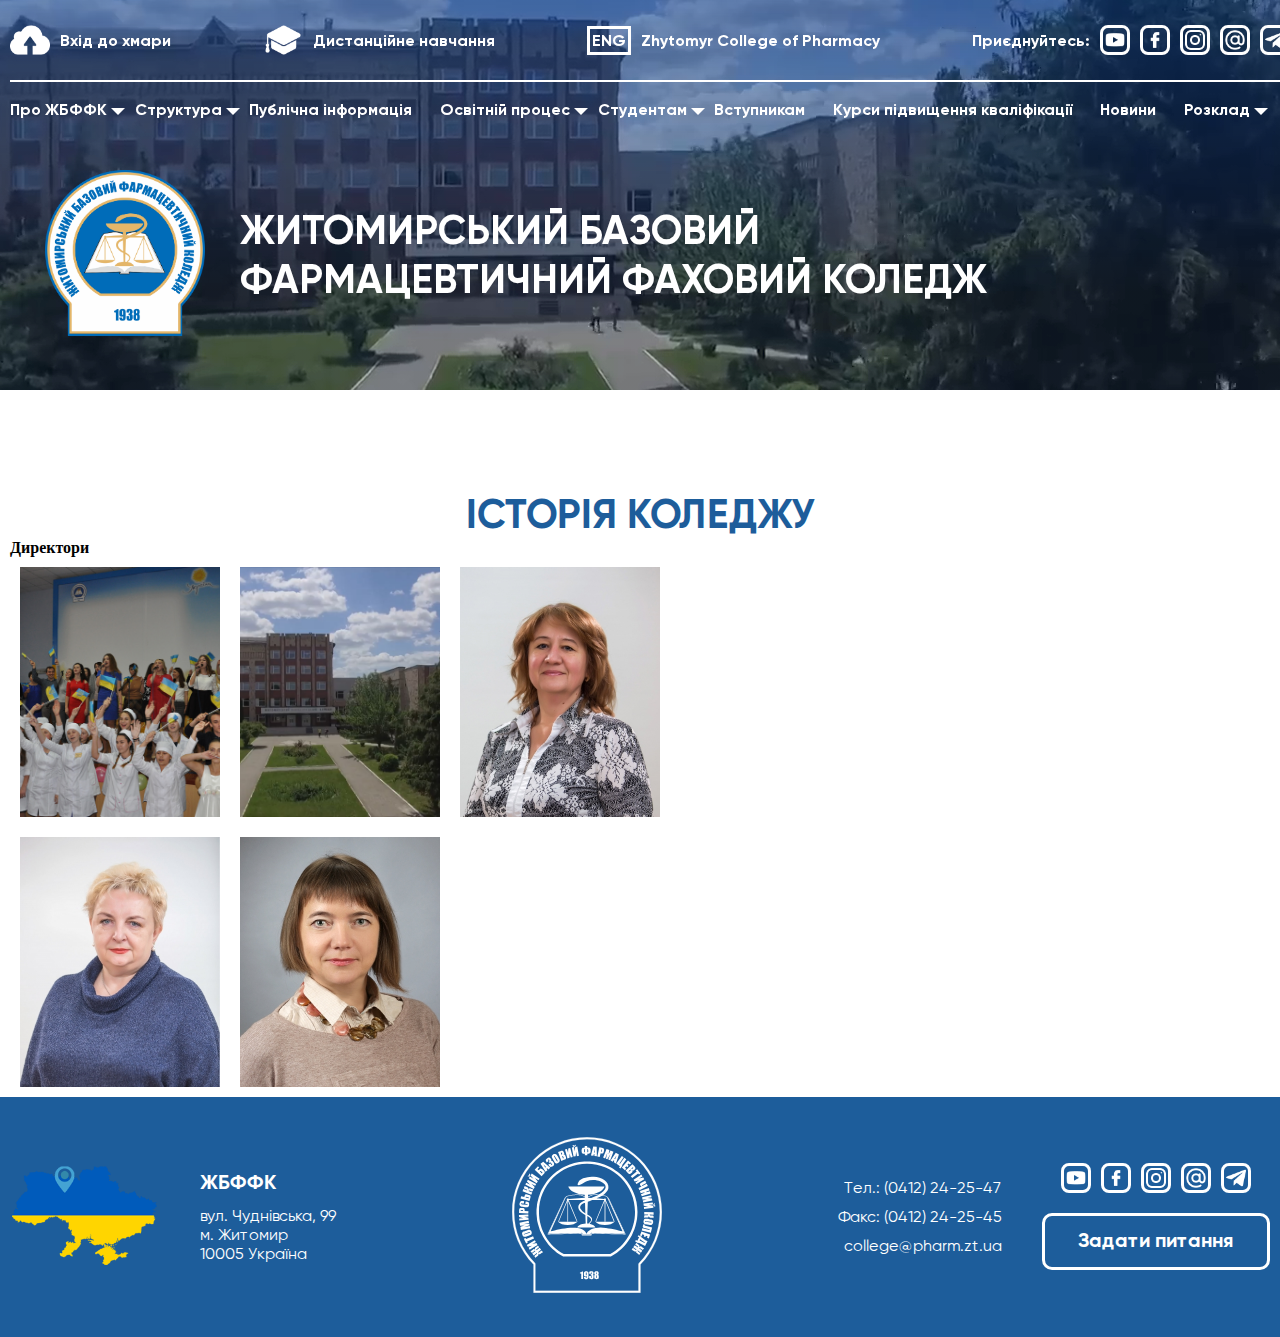
==== pages/about/college-history.html @ fb76a5b3 "first commit" ====
<!DOCTYPE html>
<html lang="en">
  <head>
    <meta charset="UTF-8" />
    <meta name="viewport" content="width=device-width, initial-scale=1.0" />
    <link rel="stylesheet" href="../../css/global.css" />
    <link rel="stylesheet" href="../../css/style.css" />

    <link rel="stylesheet" href="https://cdn.jsdelivr.net/npm/@fancyapps/ui@5.0/dist/fancybox/fancybox.css" />

    <link rel="stylesheet" href="../../css/about/index.css" />
    <link rel="stylesheet" href="../../css/about/college-history.css" />
    <title>Document</title>
  </head>
  <body>
    <div class="wrapper" id="scroll-top">
      <header class="header">
        <div class="container">
          <div class="header__top">
            <a class="header__top-link" href="#">
              <img src="../../images/icons/cloud-white.png" alt="cloud icon" />
              <span>Вхід до хмари</span>
            </a>
            <a class="header__top-link" href="#">
              <img src="../../images/icons/education-white.png" alt="education" />
              <span>Дистанційне навчання</span>
            </a>
            <a class="header__top-link" href="#">
              <span class="header__eng-icon">ENG</span>
              <span>Zhytomyr College of Pharmacy</span>
            </a>

            <div class="social__wrapper">
              <p>Приєднуйтесь:</p>
              <ul class="social__list">
                <li class="social__list-item">
                  <a href="#">
                    <img class="social__list-icon" src="../../images/icons/youtube-white.png" />
                  </a>
                </li>
                <li class="social__list-item">
                  <a href="#">
                    <img class="social__list-icon" src="../../images/icons/facebook-white.png" />
                  </a>
                </li>
                <li class="social__list-item">
                  <a href="#">
                    <img class="social__list-icon" src="../../images/icons/instagram-white.png" />
                  </a>
                </li>
                <li class="social__list-item">
                  <a href="#">
                    <img class="social__list-icon" src="../../images/icons/email-white.png" />
                  </a>
                </li>
                <li class="social__list-item">
                  <a href="#">
                    <img class="social__list-icon" src="../../images/icons/telegram-white.png" />
                  </a>
                </li>
              </ul>
            </div>
          </div>
        </div>

        <nav class="header__nav" id="header-nav">
          <ul class="header__nav-list">
            <li class="header__nav-item">
              <a href="#">Про ЖБФФК</a>
              <span class="triangle"></span>
              <ul class="header__nav-submenu">
                <li class="header__nav-submenu-item">
                  <a class="header__nav-submenu-link" href="#">Про ЖБФФК</a>
                </li>
                <li class="header__nav-submenu-item">
                  <a class="header__nav-submenu-link" href="#">Історія коледжу</a>
                </li>
                <li class="header__nav-submenu-item">
                  <a class="header__nav-submenu-link" href="#">Контакти</a>
                </li>
                <li class="header__nav-submenu-item">
                  <a class="header__nav-submenu-link" href="/pages/about/administration.html">Адміністрація</a>
                </li>
                <li class="header__nav-submenu-item">
                  <a class="header__nav-submenu-link" href="/pages/about/teachers.html">Викладацький склад</a>
                </li>
                <li class="header__nav-submenu-item">
                  <a class="header__nav-submenu-link" href="#">Матеріально-технічна база</a>
                </li>
                <li class="header__nav-submenu-item">
                  <a class="header__nav-submenu-link" href="#">Гуртожиток</a>
                </li>
                <li class="header__nav-submenu-item">
                  <a class="header__nav-submenu-link" href="#">Відео і 3D-панорами</a>
                </li>
                <li class="header__nav-submenu-item">
                  <a class="header__nav-submenu-link" href="#">Відомі випускники коледжу</a>
                </li>
                <li class="header__nav-submenu-item">
                  <a class="header__nav-submenu-link" href="#">Герб та гімн коледжу</a>
                </li>
              </ul>
            </li>
            <li class="header__nav-item">
              <a href="#">Структура</a>
              <span class="triangle"></span>
              <ul class="header__nav-submenu">
                <li class="header__nav-submenu-item">
                  <a class="header__nav-submenu-link" href="#">Структура</a>
                </li>
                <li class="header__nav-submenu-item">
                  <a class="header__nav-submenu-link" href="#">Відділення</a>
                </li>
                <li class="header__nav-submenu-item">
                  <a class="header__nav-submenu-link" href="#">Підрозділи</a>
                </li>
                <li class="header__nav-submenu-item">
                  <a class="header__nav-submenu-link" href="#">Циклові комісії</a>
                </li>
              </ul>
            </li>
            <li class="header__nav-item"><a href="#">Публічна інформація</a></li>
            <li class="header__nav-item">
              <a href="#">Освітній процес</a>
              <span class="triangle"></span>
              <ul class="header__nav-submenu">
                <li class="header__nav-submenu-item">
                  <a class="header__nav-submenu-link" href="#">Освітній процес</a>
                </li>
                <li class="header__nav-submenu-item">
                  <a class="header__nav-submenu-link" href="#">Освітньо-професійні програми</a>
                </li>
                <li class="header__nav-submenu-item">
                  <a class="header__nav-submenu-link" href="#">Графік навчального процесу</a>
                </li>
                <li class="header__nav-submenu-item">
                  <a class="header__nav-submenu-link" href="#">Ліцензування та акредитація</a>
                </li>
                <li class="header__nav-submenu-item">
                  <a class="header__nav-submenu-link" href="#">Моніторинг якості освіти</a>
                </li>
                <li class="header__nav-submenu-item">
                  <a class="header__nav-submenu-link" href="#">Науково-методична робота</a>
                </li>
                <li class="header__nav-submenu-item">
                  <a class="header__nav-submenu-link" href="#">Педагогічна робота</a>
                </li>
                <li class="header__nav-submenu-item">
                  <a class="header__nav-submenu-link" href="#">Виховна робота</a>
                </li>
                <li class="header__nav-submenu-item">
                  <a class="header__nav-submenu-link" href="#">Цивільний захист</a>
                </li>
                <li class="header__nav-submenu-item">
                  <a class="header__nav-submenu-link" href="#">Запобігання булінгу</a>
                </li>
                <li class="header__nav-submenu-item">
                  <a class="header__nav-submenu-link" href="#">Практична підготовка</a>
                </li>
              </ul>
            </li>
            <li class="header__nav-item">
              <a href="#">Студентам</a>
              <span class="triangle"></span>
              <ul class="header__nav-submenu">
                <li class="header__nav-submenu-item">
                  <a class="header__nav-submenu-link" href="#">Студентам</a>
                </li>
                <li class="header__nav-submenu-item">
                  <a class="header__nav-submenu-link" href="#">Крок М</a>
                </li>
                <li class="header__nav-submenu-item">
                  <a class="header__nav-submenu-link" href="#">Прцевлаштування випускників</a>
                </li>
                <li class="header__nav-submenu-item">
                  <a class="header__nav-submenu-link" href="#">Швидка студентська допомога</a>
                </li>
                <li class="header__nav-submenu-item">
                  <a class="header__nav-submenu-link" href="#">Академічна доброчесність</a>
                </li>
                <li class="header__nav-submenu-item">
                  <a class="header__nav-submenu-link" href="#">Вибіркові дисципліни (силабуси)</a>
                </li>
                <li class="header__nav-submenu-item">
                  <a class="header__nav-submenu-link" href="#">Студентське наукове товариство ЖБФФК</a>
                </li>
                <li class="header__nav-submenu-item">
                  <a class="header__nav-submenu-link" href="#">Студентське самоврядування</a>
                </li>
              </ul>
            </li>
            <li class="header__nav-item"><a href="#">Вступникам</a></li>
            <li class="header__nav-item"><a href="#">Курси підвищення кваліфікації</a></li>
            <li class="header__nav-item"><a href="#">Новини</a></li>
            <li class="header__nav-item">
              <a href="#">Розклад</a>
              <span class="triangle"></span>
              <ul class="header__nav-submenu">
                <li class="header__nav-submenu-item">
                  <a class="header__nav-submenu-link" href="#">Розклад</a>
                </li>
                <li class="header__nav-submenu-item">
                  <a class="header__nav-submenu-link" href="#">Група</a>
                </li>
                <li class="header__nav-submenu-item">
                  <a class="header__nav-submenu-link" href="#">Викладач</a>
                </li>
                <li class="header__nav-submenu-item">
                  <a class="header__nav-submenu-link" href="#">Розклад екзаменів</a>
                </li>
                <li class="header__nav-submenu-item">
                  <a class="header__nav-submenu-link" href="#">Журнал відсутніх</a>
                </li>
              </ul>
            </li>
          </ul>
        </nav>
      </header>

      <div class="sub-header">
        <div class="sub-header__video">
          <video poster="../../images/header/header-video-poster.jpg" autoplay muted loop playsinline>
            <source src="../../videos/bg.mp4" type="video/mp4" />
          </video>
        </div>

        <div class="container">
          <div class="sub-header__inner">
            <a class="sub-header__logo-box" href="/">
              <img class="sub-header__logo" src="../../images/icons/logo.png" alt="logo" />
            </a>
            <h1 class="sub-header__title">ЖИТОМИРСЬКИЙ БАЗОВИЙ ФАРМАЦЕВТИЧНИЙ ФАХОВИЙ КОЛЕДЖ</h1>
          </div>
        </div>
      </div>

      <div class="college-history pt-100">
        <div class="container">
          <div class="college-history__title section-title">Історія коледжу</div>

          <div class="college-history__inner">
            <div class="college-history__directors">
              <h4 class="college-history__directors-title">Директори</h4>

              <div class="college-history__gallery" id="gallery1">
                <a
                  class="college-history__image-box"
                  data-src="../../images/new-gallery/gallery-3.jpg"
                  data-fancybox="gallery"
                >
                  <img src="../../images/new-gallery/gallery-3.jpg" alt="gallery" />
                </a>

                <a
                  class="college-history__image-box"
                  data-src="../../images/top-slider/bg-poster.jpg"
                  data-fancybox="gallery"
                >
                  <img src="../../images/top-slider/bg-poster.jpg" alt="gallery" />
                </a>

                <a
                  class="college-history__image-box"
                  data-src="../../images/administration/melnik-oksana-fedorivna.jpg"
                  data-fancybox="gallery"
                >
                  <img src="../../images/administration/melnik-oksana-fedorivna.jpg" alt="gallery" />
                </a>
              </div>

              <div class="college-history__gallery" id="gallery2">
                <a
                  class="college-history__image-box"
                  data-src="../../images/administration/zubricka-lyudmila-oleksandrivna.jpg"
                  data-fancybox="gallery1"
                >
                  <img src="../../images/administration/zubricka-lyudmila-oleksandrivna.jpg" alt="gallery" />
                </a>

                <a
                  class="college-history__image-box"
                  data-src="../../images/administration/dunaevska-oksana-feliksivna.jpg"
                  data-fancybox="gallery1"
                >
                  <img src="../../images/administration/dunaevska-oksana-feliksivna.jpg" alt="gallery" />
                </a>
              </div>
            </div>
          </div>
        </div>
      </div>

      <footer class="footer">
        <div class="container">
          <div class="footer__wrapper">
            <div class="footer__left-col">
              <div class="footer__map">
                <a href="#">
                  <img src="../../images/footer/map.png" alt="map" />
                </a>
              </div>
              <div class="footer__address">
                <h6>ЖБФФК</h6>
                <p>вул. Чуднівська, 99</p>
                <p>м. Житомир</p>
                <p>10005 Україна</p>
              </div>
            </div>

            <a class="footer__logo" href="#">
              <img src="../../images/icons/logo_white.svg" alt="logo" />
              <!-- <img src="../../images/footer/blue-logo.png" alt="logo" /> -->
            </a>

            <div class="footer__right-col">
              <div class="footer__contacts">
                <a href="tel:0412242547">Тел.: (0412) 24-25-47</a>
                <a href="tel:0412242545">Факс: (0412) 24-25-45</a>
                <a href="mailto:college@pharm.zt.ua">college@pharm.zt.ua</a>
              </div>

              <div class="footer__social">
                <ul class="social__list">
                  <li class="social__list-item">
                    <a href="#">
                      <img class="social__list-icon" src="../../images/icons/youtube-white.png" />
                    </a>
                  </li>
                  <li class="social__list-item">
                    <a href="#">
                      <img class="social__list-icon" src="../../images/icons/facebook-white.png" />
                    </a>
                  </li>
                  <li class="social__list-item">
                    <a href="#">
                      <img class="social__list-icon" src="../../images/icons/instagram-white.png" />
                    </a>
                  </li>
                  <li class="social__list-item">
                    <a href="#">
                      <img class="social__list-icon" src="../../images/icons/email-white.png" />
                    </a>
                  </li>
                  <li class="social__list-item">
                    <a href="#">
                      <img class="social__list-icon" src="../../images/icons/telegram-white.png" />
                    </a>
                  </li>
                </ul>

                <button class="footer__button">Задати питання</button>
              </div>
            </div>
          </div>
        </div>
      </footer>
    </div>

    <script src="https://code.jquery.com/jquery-3.7.0.min.js"></script>

    <script src="../../js/slick.min.js"></script>

    <script src="https://cdn.jsdelivr.net/npm/@fancyapps/ui@5.0/dist/fancybox/fancybox.umd.js"></script>

    <script src="../../js/main.js"></script>
  </body>
</html>
---- css/global.css ----
html,
body {
  overflow-x: hidden;
}

* {
  box-sizing: border-box;
  margin: 0;
  padding: 0;
  outline: none;
  text-decoration: none;
  list-style: none;
  color: inherit;
}

.wrapper {
  /* height: 100%; */
  /* display: flex; */
  /* flex-direction: column; */
  /* justify-content: space-between; */
}

.container {
  max-width: 1320px;
  padding: 0 10px;
  margin: 0 auto;
}

.section-title {
  text-transform: uppercase;
  color: var(--primary-color);
  /* color: #353f4f; */
  position: relative;
  z-index: 10;
  font-size: 40px;
  text-align: center;
  font-family: GilroyBold, sans-serif;
}

/* item-overlay  */

.item-overlay {
  position: relative;
}

.item-overlay:hover::after {
  background-image: url('../images/events/hover-overlay.png');
  /* background: linear-gradient(180deg, rgba(0, 102, 255, 0.2) 0%, rgba(0, 102, 255, 0.6) 60%, rgba(0, 0, 0, 1) 100%); */
}

.item-overlay:hover::before {
  bottom: 0;
}

.item-overlay::after {
  transition: all 0.3s ease-in-out;
  position: absolute;
  background-image: url('../images/events/overlay.png');
  /* background: linear-gradient(
    180deg,
    rgba(0, 102, 255, 0) 25%,
    rgba(0, 56, 140, 0.5999649859943977) 80%,
    rgba(0, 0, 0, 0.97) 100%
  ); */
  content: '';
  width: 100%;
  height: 100%;
  top: 0;
  right: 0;
  bottom: 0;
  left: 0;
}

.item-overlay.not-show::before {
  display: none;
}

.item-overlay::before {
  transition: all 0.2s ease-in-out;
  position: absolute;
  border-radius: 100px 100px 20px 20px;
  content: '';
  width: 100%;
  height: 190px;
  left: 0;
  bottom: -190px;
  z-index: 10;
  background-color: var(--primary-color);
  /* background-color: #0066ff; */
}

/* overhung-rectangle */

.overhung-rectangle {
  position: relative;
}

.overhung-rectangle::before {
  position: absolute;
  content: '';
  top: -55px;
  left: 50%;
  width: 485px;
  height: 55px;
  transform: translateX(-50%);
  background-repeat: no-repeat;
}

.pt-100 {
  padding-top: 100px;
}

/*  */

.page-row {
  display: flex;
  flex-wrap: wrap;
}

.col-8-12 {
  flex: 0 0 75%;
  max-width: 75%;
}
.col-4-12 {
  flex: 0 0 25%;
  max-width: 25%;
}

.col-1,
.col-8,
.col-3,
.col-8-12,
.col-4-12 {
  position: relative;
  width: 100%;
  min-height: 1px;
  padding-right: 15px;
  padding-left: 15px;
}

.col-1 {
  flex: 0 0 8.33333%;
  max-width: 8.33333%;
}
.col-8 {
  flex: 0 0 66.666667%;
  max-width: 66.666667%;
}
.col-3 {
  flex: 0 0 25%;
  max-width: 25%;
}

/* titles */

.title-lg {
  position: relative;
  font-size: 40px;
  color: var(--primary-color);
  font-family: GilroyBold, sans-serif;
}
.title-md {
  position: relative;
  font-size: 32px;
  color: var(--primary-color);
  font-family: GilroyBold, sans-serif;
}
.title-sm {
  position: relative;
  font-size: 24px;
  color: var(--primary-color);
  font-family: GilroyBold, sans-serif;
}

.block-text {
  font-size: 20px;
  font-family: GilroyRegular, sans-serif;
}

.block-text + .block-text {
  margin-top: 10px;
}

/* scale-photo-hover */

.scale-photo-hover {
  position: relative;
}

.scale-photo-hover img {
  width: 100%;
  transition: all 0.3s ease-in-out;
}

.scale-photo-hover:hover img {
  transform: scale(1.1);
}

.scale-photo-hover::after {
  position: absolute;
  content: '';
  width: 100%;
  height: 100%;
  background-color: #2e79b294;
  opacity: 0;
  top: 0;
  left: 0;
  transition: all 0.3s ease-in-out;
}

.scale-photo-hover::before {
  position: absolute;
  content: '';
  width: 32px;
  height: 32px;
  top: 50%;
  left: 50%;
  transform: translate(-50%, -50%);
  background-image: url('../images/icons/search-gold.svg');
  background-repeat: no-repeat;
  background-position: center;
  background-size: cover;
  transition: all 0.3s ease-in-out;
  z-index: 1;
  opacity: 0;
}

.scale-photo-hover:hover::before,
.scale-photo-hover:hover::after {
  opacity: 1;
}

/* decor */

.bottom-line {
  position: relative;
  padding-bottom: 40px;
  margin-bottom: 40px;
}

.bottom-line::after {
  background-color: #bac5c6;
  position: absolute;
  content: '';
  left: 50%;
  transform: translateX(-50%);
  height: 1px;
  width: 40%;
  bottom: 0;
}
---- css/style.css ----
@import './variables.css';
@import './header.css';
@import './top-slider.css';
@import './about.css';
@import './news.css';
@import './gallery.css';
@import './contacts.css';
@import './partners.css';
@import './footer.css';
@import './main-slider.css';

@import './videos.css';
@import './new-gallery.css';
@import './events.css';
@import './first-screen-v2.css';
@import './gallery-v2.css';
@import './news-v2.css';
@import './stats.css';
@import './events2.css';

@font-face {
  font-family: GilroyBold;
  src: url('../fonts/Gilroy-Bold.woff');
}

@font-face {
  font-family: GilroyRegular;
  src: url('../fonts/Gilroy-Regular.woff');
}
---- css/about/index.css ----
.header {
  /* background-color: #002248; */
  /* background-color: var(--primary-color); */
}

/* .header__top-link span,
.social__wrapper p,
.header__nav-item a {
  color: #000;
}

.social__list-item,
.header__eng-icon {
  border: 3px solid #000;
}
.header__top {
  border-bottom: 2px solid #000;
}

.triangle {
  border-top-color: #000 !important;
} */

/* // header */

.sub-header {
  height: 390px;
  /* height: 250px; */
  width: 100%;
  position: relative;
  /* top: -140px; */
  text-align: center;
  /* background-image: url('../../images/header/header-bg-v2.png'); */
  /* background-image: url('../../images/header/header-second-bg-large.png'); */
  /* background-image: url('../../images/header/Безымянный1.png'); */
  background-repeat: no-repeat;
  background-position: center;
  background-size: cover;
}

.sub-header::before {
  /* top: -100px; */
  position: absolute;
  z-index: 10;
  content: '';
  top: 0px;
  bottom: 0;
  right: 0;
  left: 0;
  /* background: linear-gradient(0deg, rgba(0, 56, 140, 0.3) 25%, rgba(0, 56, 140, 0.35) 80%, rgba(0, 56, 140, 0.4) 100%); */
  /* background: linear-gradient(0deg, rgba(0, 102, 255, 0) 25%, rgba(0, 56, 140, 0.4) 80%, rgba(0, 0, 0, 0.7) 100%); */
  background: linear-gradient(0deg, rgba(0, 56, 140, 0.15) 25%, rgba(0, 56, 140, 0.4) 80%, rgba(0, 56, 140, 0.5) 100%);
  /* opacity: 0.5; */
  z-index: 1;
}

.sub-header__inner {
  padding-top: 170px;
  display: flex;
  align-items: center;
  /* height: 250px; */
}

.sub-header__title {
  /* position: absolute;
  top: 50%;
  left: 50%;
  transform: translate(-50%, -50%); */
  font-family: 'GilroyBold', sans-serif;
  position: relative;
  text-align: left;
  font-size: 40px;
  color: #fff;
  z-index: 2;
  max-width: 65%;
}

.sub-header__logo-box {
  margin: 0 35px;
  position: relative;
  z-index: 1;
  max-width: 160px;
}

.sub-header__logo {
  cursor: pointer;
  width: 100%;
  transition: all 0.3s ease-in-out;
}

.sub-header__logo:hover {
  transform: scale(1.1);
}

/* video */

.sub-header__video {
  position: absolute;
  height: 100%;
  width: 100%;
}

.sub-header__video video {
  object-fit: cover;
  position: absolute;
  left: 0;
  height: 100%;
  aspect-ratio: 16 / 9;
  min-width: 100%;
}
---- css/about/college-history.css ----
.college-history {
}

.college-history__directors-title {
}

.college-history__gallery {
  display: flex;
}

.college-history__image-box {
  position: relative;
  overflow: hidden;
  cursor: pointer;
  display: block;
  width: 200px;
  height: 250px;
  margin: 10px;
}

.college-history__image-box::after {
  position: absolute;
  content: '';
  width: 100%;
  height: 100%;
  background-color: #2e79b294;
  opacity: 0;
  top: 0;
  left: 0;
  transition: all 0.3s ease-in-out;
}

.college-history__image-box::before {
  position: absolute;
  content: '';
  width: 32px;
  height: 32px;
  top: 50%;
  left: 50%;
  transform: translate(-50%, -50%);
  background-image: url('../../images/icons/search-gold.svg');
  background-repeat: no-repeat;
  background-position: center;
  background-size: cover;
  transition: all 0.3s ease-in-out;
  z-index: 1;
  opacity: 0;
}

.college-history__image-box:hover::after,
.college-history__image-box:hover::before {
  opacity: 1;
}

.college-history__image-box:hover img {
  transform: scale(1.1);
}

.college-history__image-box img {
  height: 100%;
  width: 100%;
  object-fit: cover;
  transition: all 0.3s ease-in-out;
}
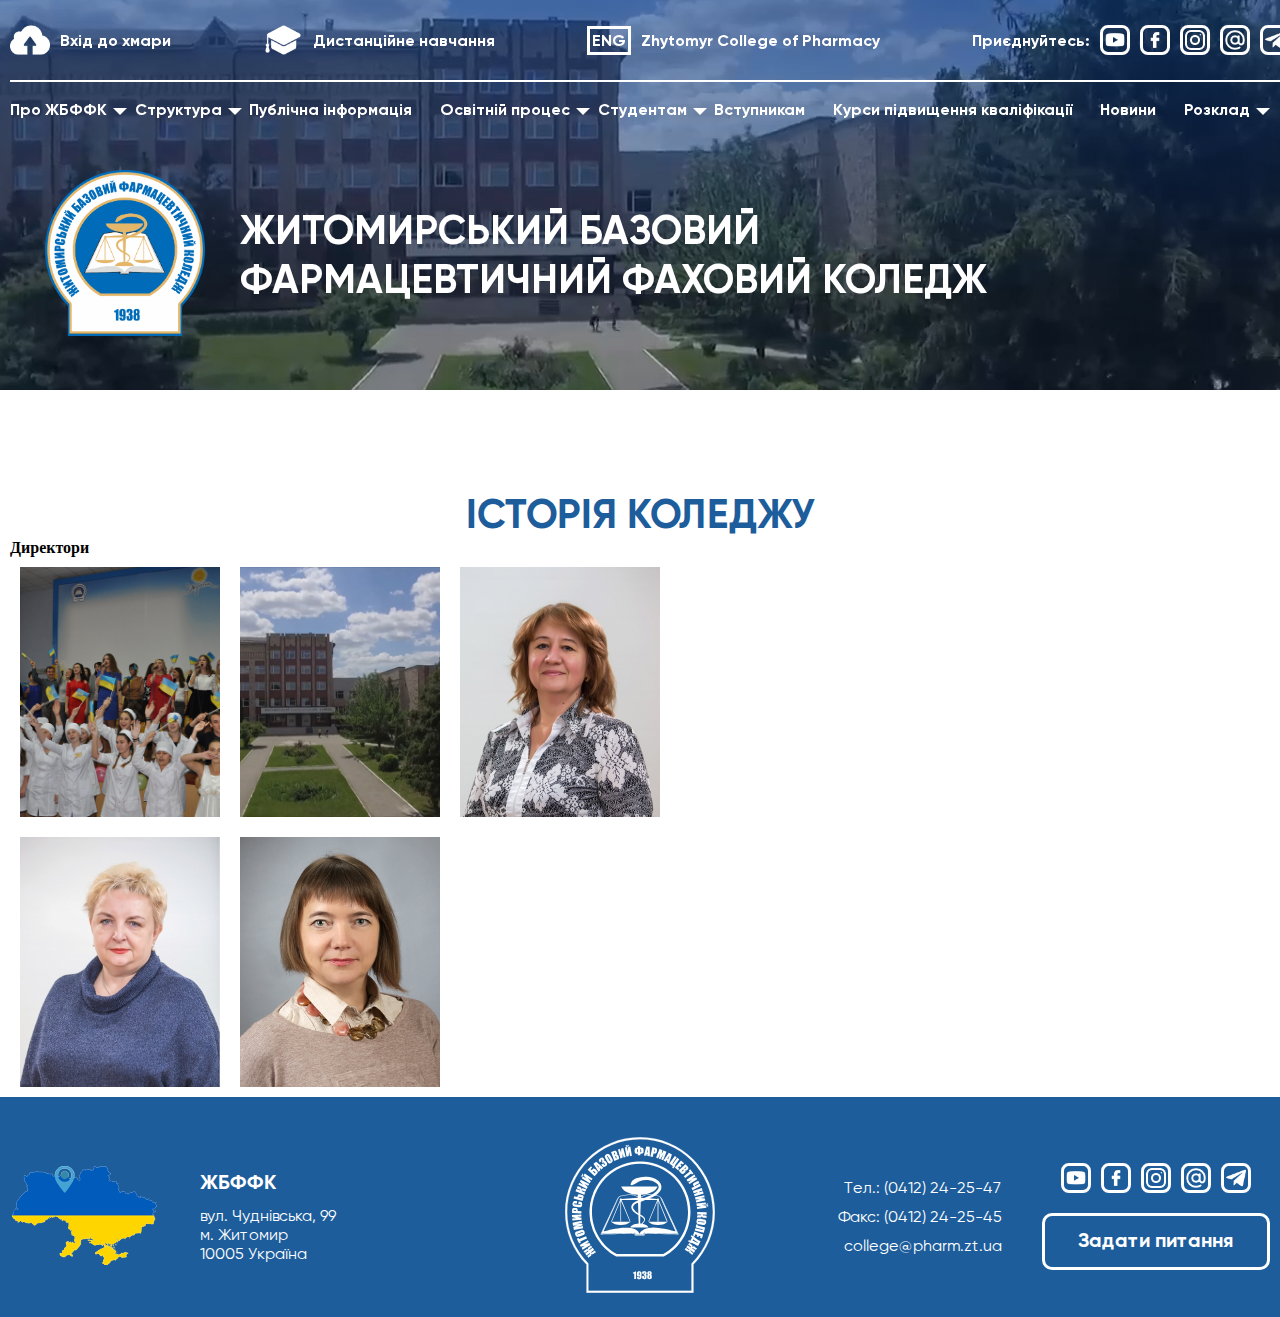
==== commit 513e5b76: "copyright, slider settings, warning block" ====
--- a/pages/about/college-history.html
+++ b/pages/about/college-history.html
@@ -227,6 +227,7 @@
         <div class="container">
           <div class="sub-header__inner">
             <a class="sub-header__logo-box" href="/">
+              <!-- <img class="sub-header__logo" src="../../images/icons/logo_white.svg" alt="logo" /> -->
               <img class="sub-header__logo" src="../../images/icons/logo.png" alt="logo" />
             </a>
             <h1 class="sub-header__title">ЖИТОМИРСЬКИЙ БАЗОВИЙ ФАРМАЦЕВТИЧНИЙ ФАХОВИЙ КОЛЕДЖ</h1>
--- a/css/global.css
+++ b/css/global.css
@@ -117,18 +117,9 @@
   flex-wrap: wrap;
 }
 
-.col-8-12 {
-  flex: 0 0 75%;
-  max-width: 75%;
-}
-.col-4-12 {
-  flex: 0 0 25%;
-  max-width: 25%;
-}
-
-.col-1,
-.col-8,
-.col-3,
+.col-1-12,
+.col-8-12,
+.col-3-12,
 .col-8-12,
 .col-4-12 {
   position: relative;
@@ -138,17 +129,33 @@
   padding-left: 15px;
 }
 
-.col-1 {
+.col-1-12 {
   flex: 0 0 8.33333%;
   max-width: 8.33333%;
 }
-.col-8 {
+.col-2-12 {
+  flex: 0 0 16.6666666%;
+  max-width: 16.6666666%;
+}
+.col-3-12 {
+  flex: 0 0 25%;
+  max-width: 25%;
+}
+.col-4-12 {
+  flex: 0 0 33.3333333%;
+  max-width: 33.3333333%;
+}
+.col-7-12 {
+  flex: 0 0 58.3333333%;
+  max-width: 58.3333333%;
+}
+.col-8-12 {
   flex: 0 0 66.666667%;
   max-width: 66.666667%;
 }
-.col-3 {
-  flex: 0 0 25%;
-  max-width: 25%;
+.col-9-12 {
+  flex: 0 0 75%;
+  max-width: 75%;
 }
 
 /* titles */
@@ -156,18 +163,21 @@
 .title-lg {
   position: relative;
   font-size: 40px;
+  line-height: 1;
   color: var(--primary-color);
   font-family: GilroyBold, sans-serif;
 }
 .title-md {
   position: relative;
   font-size: 32px;
+  line-height: 1;
   color: var(--primary-color);
   font-family: GilroyBold, sans-serif;
 }
 .title-sm {
   position: relative;
   font-size: 24px;
+  line-height: 1;
   color: var(--primary-color);
   font-family: GilroyBold, sans-serif;
 }
@@ -175,16 +185,18 @@
 .block-text {
   font-size: 20px;
   font-family: GilroyRegular, sans-serif;
-}
-
+  margin: 15px 0;
+}
+/* 
 .block-text + .block-text {
   margin-top: 10px;
-}
+} */
 
 /* scale-photo-hover */
 
 .scale-photo-hover {
   position: relative;
+  overflow: hidden;
 }
 
 .scale-photo-hover img {
@@ -197,6 +209,7 @@
 }
 
 .scale-photo-hover::after {
+  cursor: pointer;
   position: absolute;
   content: '';
   width: 100%;
@@ -209,6 +222,7 @@
 }
 
 .scale-photo-hover::before {
+  cursor: pointer;
   position: absolute;
   content: '';
   width: 32px;
@@ -216,7 +230,7 @@
   top: 50%;
   left: 50%;
   transform: translate(-50%, -50%);
-  background-image: url('../images/icons/search-gold.svg');
+  /* background-image: url('../images/icons/search-gold.svg'); */
   background-repeat: no-repeat;
   background-position: center;
   background-size: cover;
@@ -225,6 +239,10 @@
   opacity: 0;
 }
 
+.hand-pointer.scale-photo-hover::before {
+  background-image: url('../images/icons/hand-pointer.svg');
+}
+
 .scale-photo-hover:hover::before,
 .scale-photo-hover:hover::after {
   opacity: 1;
@@ -248,3 +266,48 @@
   width: 40%;
   bottom: 0;
 }
+
+.photo-element {
+  width: 100%;
+  height: auto;
+  display: block;
+  object-fit: cover;
+}
+
+/* list */
+.bulleted-list {
+  margin-left: 15px;
+  font-family: GilroyRegular, sans-serif;
+  font-size: 20px;
+  line-height: 1.5;
+}
+
+.bulleted-list-item {
+  position: relative;
+}
+
+.bulleted-list-item::before {
+  content: '';
+  position: absolute;
+  left: -15px;
+  top: 8px;
+  width: 6px;
+  height: 6px;
+  background-color: var(--primary-color);
+  /* border-radius: 50%; */
+}
+
+/* link */
+.underlined-link {
+  display: inline-block;
+  color: var(--primary-color);
+  margin-bottom: 10px;
+}
+.underlined-link:hover {
+  text-decoration: underline;
+}
+
+/* .swiper {
+  width: 600px;
+  height: 300px;
+} */
--- a/css/style.css
+++ b/css/style.css
@@ -17,6 +17,8 @@
 @import './news-v2.css';
 @import './stats.css';
 @import './events2.css';
+@import './warning.css';
+@import './lib.css';
 
 @font-face {
   font-family: GilroyBold;
--- a/css/about/index.css
+++ b/css/about/index.css
@@ -1,38 +1,11 @@
-.header {
-  /* background-color: #002248; */
-  /* background-color: var(--primary-color); */
-}
-
-/* .header__top-link span,
-.social__wrapper p,
-.header__nav-item a {
-  color: #000;
-}
-
-.social__list-item,
-.header__eng-icon {
-  border: 3px solid #000;
-}
-.header__top {
-  border-bottom: 2px solid #000;
-}
-
-.triangle {
-  border-top-color: #000 !important;
-} */
-
 /* // header */
 
 .sub-header {
   height: 390px;
-  /* height: 250px; */
   width: 100%;
   position: relative;
-  /* top: -140px; */
   text-align: center;
-  /* background-image: url('../../images/header/header-bg-v2.png'); */
-  /* background-image: url('../../images/header/header-second-bg-large.png'); */
-  /* background-image: url('../../images/header/Безымянный1.png'); */
+
   background-repeat: no-repeat;
   background-position: center;
   background-size: cover;
@@ -47,10 +20,8 @@
   bottom: 0;
   right: 0;
   left: 0;
-  /* background: linear-gradient(0deg, rgba(0, 56, 140, 0.3) 25%, rgba(0, 56, 140, 0.35) 80%, rgba(0, 56, 140, 0.4) 100%); */
-  /* background: linear-gradient(0deg, rgba(0, 102, 255, 0) 25%, rgba(0, 56, 140, 0.4) 80%, rgba(0, 0, 0, 0.7) 100%); */
+  background: var(--primary-color);
   background: linear-gradient(0deg, rgba(0, 56, 140, 0.15) 25%, rgba(0, 56, 140, 0.4) 80%, rgba(0, 56, 140, 0.5) 100%);
-  /* opacity: 0.5; */
   z-index: 1;
 }
 
